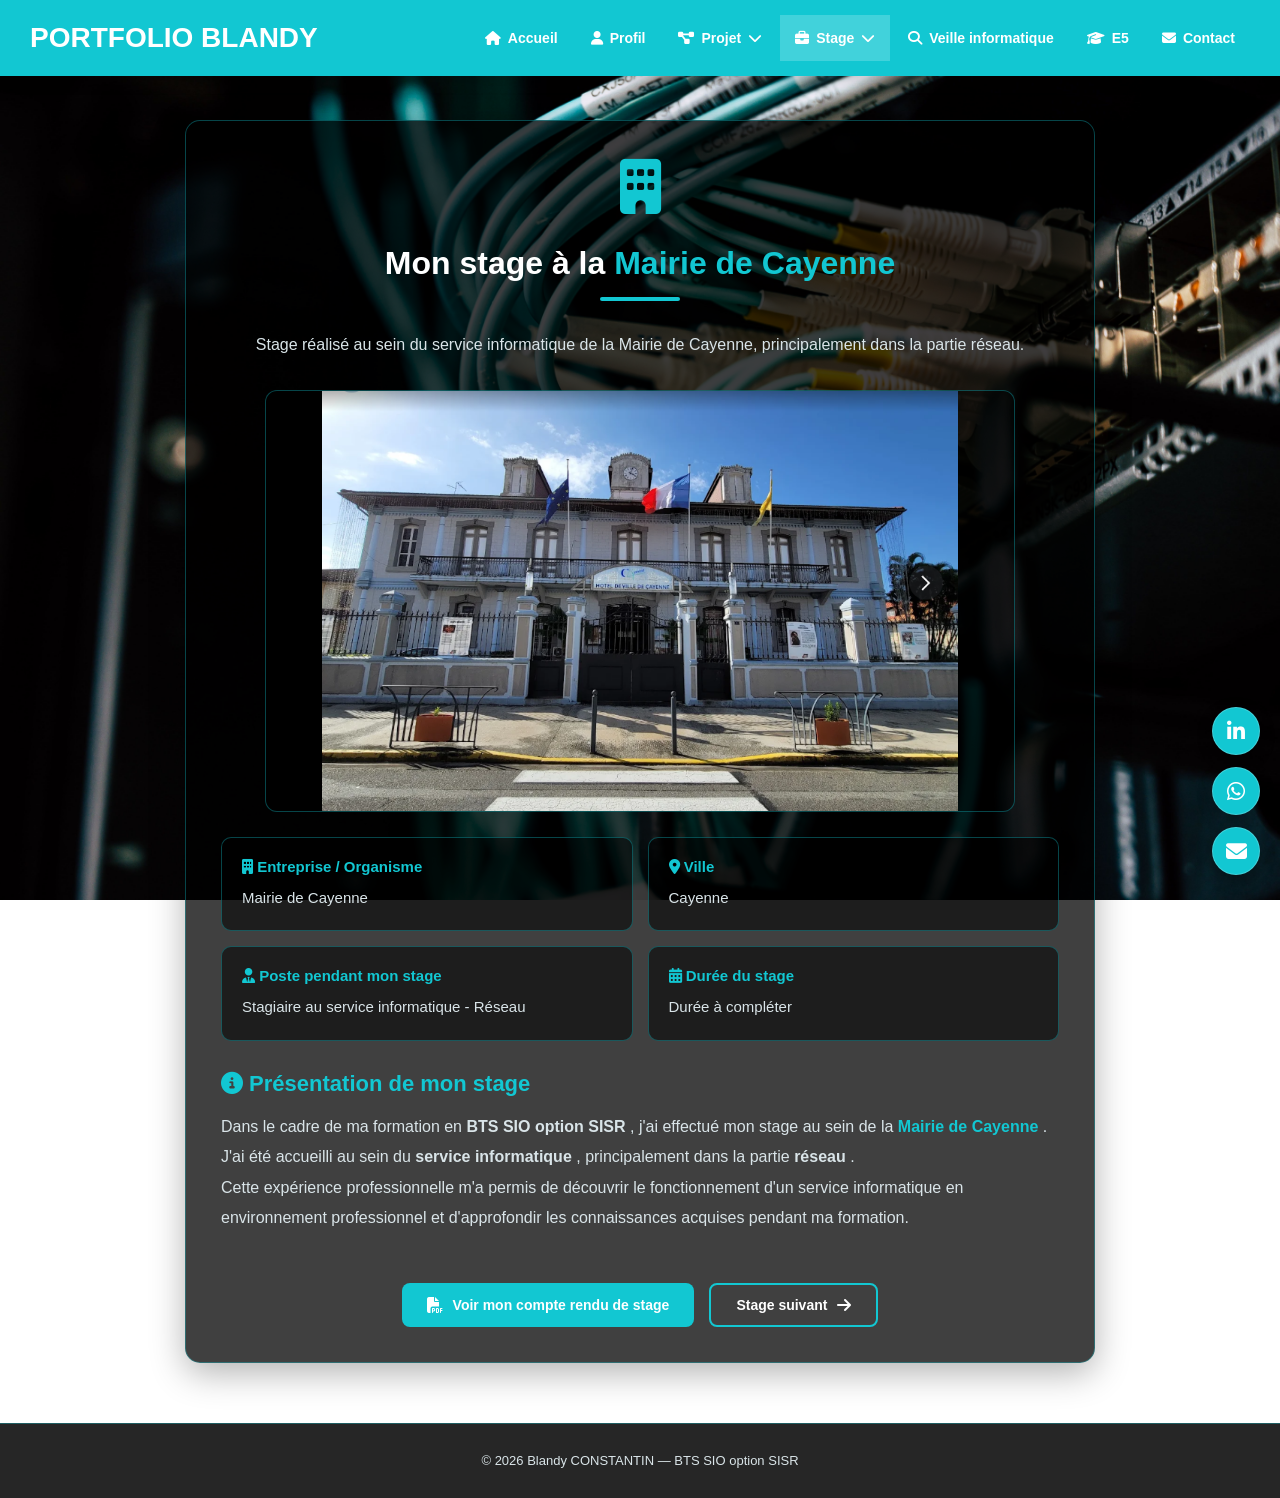
==== stage1.html @ 83ad1318 "Premier commit du portfolio" ====
<!DOCTYPE html>
<html lang="fr">

<head>

    <meta charset="UTF-8">

    <meta
        name="viewport"
        content="width=device-width, initial-scale=1.0"
    >

    <meta
        name="description"
        content="Stage 1 de Blandy CONSTANTIN - BTS SIO option SISR."
    >

    <title>
        Stage 1 | Portfolio Blandy CONSTANTIN
    </title>


    <!-- CSS PRINCIPAL -->

    <link
        rel="stylesheet"
        href="style.css"
    >


    <!-- FONT AWESOME -->

    <link
        rel="stylesheet"
        href="https://cdnjs.cloudflare.com/ajax/libs/font-awesome/6.7.2/css/all.min.css"
    >

</head>


<body>


    <!-- =====================================================
         BARRE DE NAVIGATION
    ====================================================== -->

    <nav class="navbar">


        <!-- LOGO -->

        <a
            href="index.html"
            class="logo"
        >
            PORTFOLIO BLANDY
        </a>


        <!-- MENU MOBILE -->

        <button
            class="menu-toggle"
            type="button"
            aria-label="Ouvrir le menu"
            aria-expanded="false"
        >

            <i class="fa-solid fa-bars"></i>

        </button>


        <!-- NAVIGATION -->

        <ul class="nav-links">


            <!-- ACCUEIL -->

            <li>

                <a href="index.html">

                    <i class="fa-solid fa-house"></i>

                    Accueil

                </a>

            </li>


            <!-- PROFIL -->

            <li>

                <a href="profil.html">

                    <i class="fa-solid fa-user"></i>

                    Profil

                </a>

            </li>


            <!-- =================================================
                 PROJETS
            ================================================== -->

            <li class="dropdown">

                <a
                    href="#"
                    class="dropdown-toggle"
                >

                    <i class="fa-solid fa-diagram-project"></i>

                    Projet

                    <i class="fa-solid fa-chevron-down"></i>

                </a>


                <ul class="dropdown-menu">


                    <li>

                        <a href="projet1.html">

                            <i class="fa-solid fa-server"></i>

                            Projet 1

                        </a>

                    </li>


                    <li>

                        <a href="projet2.html">

                            <i class="fa-solid fa-network-wired"></i>

                            Projet 2

                        </a>

                    </li>


                </ul>

            </li>


            <!-- =================================================
                 STAGES
            ================================================== -->

            <li class="dropdown">

                <a
                    href="#"
                    class="dropdown-toggle active"
                >

                    <i class="fa-solid fa-briefcase"></i>

                    Stage

                    <i class="fa-solid fa-chevron-down"></i>

                </a>


                <ul class="dropdown-menu">


                    <!-- STAGE 1 -->

                    <li>

                        <a
                            href="stage1.html"
                            class="active"
                        >

                            <i class="fa-solid fa-building"></i>

                            Stage 1

                        </a>

                    </li>


                    <!-- STAGE 2 -->

                    <li>

                        <a href="stage2.html">

                            <i class="fa-solid fa-building"></i>

                            Stage 2

                        </a>

                    </li>


                </ul>

            </li>


            <!-- VEILLE -->

            <li>

                <a href="veille.html">

                    <i class="fa-solid fa-magnifying-glass"></i>

                    Veille informatique

                </a>

            </li>


            <!-- E5 -->

            <li>

                <a href="e5.html">

                    <i class="fa-solid fa-graduation-cap"></i>

                    E5

                </a>

            </li>


            <!-- CONTACT -->

            <li>

                <a href="contact.html">

                    <i class="fa-solid fa-envelope"></i>

                    Contact

                </a>

            </li>


        </ul>

    </nav>



    <!-- =====================================================
         CONTENU DU STAGE 1
    ====================================================== -->

    <main class="stage-container">


        <article class="stage-card">


            <!-- =================================================
                 EN-TÊTE
            ================================================== -->

            <header class="stage-header">


                <div class="e5-icone">

                    <i class="fa-solid fa-building"></i>

                </div>


                <h1>
                    Mon stage à la

                    <span
                        class="texte-accent"
                        data-config="stage1.entreprise"
                    >
                        Mairie de Cayenne
                    </span>
                </h1>


                <div class="section-ligne"></div>


                <p data-config="stage1.description">

                    Stage réalisé au sein du service
                    informatique de la Mairie de Cayenne,
                    principalement dans la partie réseau.

                </p>


            </header>



            <!-- =================================================
                 PHOTO DE L'ENTREPRISE

                 Le chemin est défini dans config.js :
                 stage1.image
            ================================================== -->

            <div class="stage-image">

                <img
                    src="images/mairie-cayenne.png"
                    data-image="stage1.image"
                    alt="Photo de la Mairie de Cayenne"
                >

            </div>



            <!-- =================================================
                 INFORMATIONS PRINCIPALES

                 Ces informations viennent de config.js.
            ================================================== -->

            <section class="stage-informations">


                <!-- ENTREPRISE -->

                <div class="stage-info">

                    <h3>

                        <i class="fa-solid fa-building"></i>

                        Entreprise / Organisme

                    </h3>


                    <p data-config="stage1.entreprise">

                        Mairie de Cayenne

                    </p>

                </div>



                <!-- VILLE -->

                <div class="stage-info">

                    <h3>

                        <i class="fa-solid fa-location-dot"></i>

                        Ville

                    </h3>


                    <p data-config="stage1.ville">

                        Cayenne

                    </p>

                </div>



                <!-- POSTE -->

                <div class="stage-info">

                    <h3>

                        <i class="fa-solid fa-user-tie"></i>

                        Poste pendant mon stage

                    </h3>


                    <p data-config="stage1.poste">

                        Stagiaire au service informatique - Réseau

                    </p>

                </div>



                <!-- DURÉE -->

                <div class="stage-info">

                    <h3>

                        <i class="fa-solid fa-calendar-days"></i>

                        Durée du stage

                    </h3>


                    <p data-config="stage1.duree">

                        Durée à compléter

                    </p>

                </div>


            </section>



            <!-- =================================================
                 PRÉSENTATION DU STAGE
            ================================================== -->

            <section class="stage-description">


                <h2>

                    <i class="fa-solid fa-circle-info"></i>

                    Présentation de mon stage

                </h2>


                <p>

                    Dans le cadre de ma formation en

                    <strong>
                        BTS SIO option SISR
                    </strong>,

                    j'ai effectué mon stage au sein de la

                    <strong class="texte-accent">
                        Mairie de Cayenne
                    </strong>.

                </p>


                <p>

                    J'ai été accueilli au sein du

                    <strong>
                        service informatique
                    </strong>,

                    principalement dans la partie

                    <strong>
                        réseau
                    </strong>.

                </p>


                <p>

                    Cette expérience professionnelle
                    m'a permis de découvrir le
                    fonctionnement d'un service informatique
                    en environnement professionnel et
                    d'approfondir les connaissances
                    acquises pendant ma formation.

                </p>


            </section>



            <!-- =================================================
                 BOUTONS
            ================================================== -->

            <div class="stage-actions">


                <!-- COMPTE RENDU -->

                <a
                    href="documents/rapport_stage1.pdf"
                    data-link="stage1.rapport"
                    class="btn"
                    target="_blank"
                    rel="noopener noreferrer"
                >

                    <i class="fa-solid fa-file-pdf"></i>

                    Voir mon compte rendu de stage

                </a>


                <!-- STAGE SUIVANT -->

                <a
                    href="stage2.html"
                    class="btn btn-secondaire"
                >

                    Stage suivant

                    <i class="fa-solid fa-arrow-right"></i>

                </a>


            </div>


        </article>


    </main>



    <!-- =====================================================
         ICÔNES FLOTTANTES
    ====================================================== -->

    <div class="icones-flottantes">


        <!-- LINKEDIN -->

        <a
            href="#"
            class="icone-flottante"
            data-linkedin
            target="_blank"
            rel="noopener noreferrer"
            aria-label="Mon profil LinkedIn"
            title="LinkedIn"
        >

            <i class="fa-brands fa-linkedin-in"></i>

        </a>


        <!-- WHATSAPP -->

        <a
            href="#"
            class="icone-flottante"
            data-whatsapp
            target="_blank"
            rel="noopener noreferrer"
            aria-label="Me contacter sur WhatsApp"
            title="WhatsApp"
        >

            <i class="fa-brands fa-whatsapp"></i>

        </a>


        <!-- EMAIL -->

        <a
            href="#"
            class="icone-flottante"
            data-email-link
            aria-label="M'envoyer un e-mail"
            title="E-mail"
        >

            <i class="fa-solid fa-envelope"></i>

        </a>


    </div>



    <!-- =====================================================
         PIED DE PAGE
    ====================================================== -->

    <footer class="footer">

        <p>

            ©

            <span class="annee-actuelle"></span>

            Blandy CONSTANTIN
            —
            BTS SIO option SISR

        </p>

    </footer>



    <!-- =====================================================
         JAVASCRIPT
    ====================================================== -->

    <script src="config.js"></script>

    <script src="script.js"></script>


</body>

</html>
---- style.css ----
/* ==========================================================
   PORTFOLIO BLANDY CONSTANTIN
   BTS SIO - OPTION SISR

   Feuille de style commune à toutes les pages.

   IMPORTANT :
   - Image de fond d'origine conservée
   - Couleur turquoise d'origine conservée
   - Présentation identique pour les deux projets
   - Présentation identique pour les deux stages
========================================================== */


/* ==========================================================
   1. VARIABLES GLOBALES
========================================================== */

:root {
    --couleur-principale: #12c7d2;
    --couleur-principale-hover: #0daab4;

    --couleur-texte: #ffffff;
    --couleur-texte-secondaire: #d9e4e8;

    --fond-carte: rgba(0, 0, 0, 0.75);
    --fond-carte-secondaire: rgba(0, 0, 0, 0.55);

    --bordure: rgba(18, 199, 210, 0.35);

    --rayon: 15px;
    --rayon-bouton: 8px;

    --largeur-contenu: 1100px;

    --hauteur-navbar: 75px;

    --transition: 0.3s ease;
}


/* ==========================================================
   2. RESET ET CONFIGURATION GÉNÉRALE
========================================================== */

* {
    margin: 0;
    padding: 0;
    box-sizing: border-box;
    font-family: Arial, sans-serif;
}

html {
    scroll-behavior: smooth;
}

body {
    background: url("images/fond.jpg")
                no-repeat center center fixed;

    background-size: cover;

    color: var(--couleur-texte);

    min-height: 100vh;

    overflow-x: hidden;
}

a {
    color: inherit;
    text-decoration: none;
}

img {
    max-width: 100%;
    height: auto;
}

button,
input,
textarea {
    font: inherit;
}

button {
    cursor: pointer;
}

::selection {
    background: var(--couleur-principale);
    color: white;
}


/* ==========================================================
   3. BARRE DE NAVIGATION
========================================================== */

.navbar {
    position: fixed;

    top: 0;
    left: 0;

    width: 100%;
    min-height: var(--hauteur-navbar);

    background: var(--couleur-principale);

    display: flex;
    justify-content: space-between;
    align-items: center;

    padding: 15px 30px;

    z-index: 1000;

    box-shadow: 0 3px 15px rgba(0, 0, 0, 0.2);
}

.logo {
    font-size: 28px;
    font-weight: bold;

    color: white;

    white-space: nowrap;
}

.nav-links {
    list-style: none;

    display: flex;
    align-items: center;

    gap: 3px;
}

.nav-links li {
    position: relative;
}

.nav-links li a {
    color: white;

    text-decoration: none;

    padding: 15px;

    display: flex;
    align-items: center;

    gap: 7px;

    font-weight: bold;
    font-size: 14px;

    transition: background var(--transition);
}

.nav-links li a:hover,
.nav-links li a.active {
    background: rgba(255, 255, 255, 0.2);
}


/* ==========================================================
   4. MENUS DÉROULANTS
========================================================== */

.dropdown-menu {
    display: none;

    position: absolute;

    top: 100%;
    left: 0;

    background: var(--couleur-principale);

    min-width: 180px;

    list-style: none;

    box-shadow: 0 8px 20px rgba(0, 0, 0, 0.25);

    z-index: 1001;
}

.dropdown:hover .dropdown-menu,
.dropdown:focus-within .dropdown-menu,
.dropdown.open .dropdown-menu {
    display: block;
}

.dropdown-menu li {
    width: 100%;
}

.dropdown-menu li a {
    display: block;

    padding: 13px 18px;

    font-size: 14px;
}

.dropdown-menu li a:hover {
    background: rgba(255, 255, 255, 0.2);
}


/* ==========================================================
   5. MENU MOBILE
========================================================== */

.menu-toggle {
    display: none;

    background: transparent;
    border: none;

    color: white;

    font-size: 28px;

    padding: 5px;
}


/* ==========================================================
   6. CONTENEUR PRINCIPAL
========================================================== */

.container {
    display: flex;

    justify-content: center;
    align-items: center;

    min-height: 100vh;

    padding: 120px 20px 50px;
}

.page-container {
    width: 100%;
    max-width: var(--largeur-contenu);

    margin: auto;

    padding: 120px 20px 60px;
}


/* ==========================================================
   7. CARTES GÉNÉRALES
========================================================== */

.card {
    background: var(--fond-carte);

    padding: 40px;

    border-radius: var(--rayon);

    width: 80%;
    max-width: 800px;

    text-align: center;

    border: 1px solid var(--bordure);

    box-shadow: 0 10px 35px rgba(0, 0, 0, 0.3);

    animation: apparition 0.6s ease;
}

.card h1,
.card h2 {
    margin-bottom: 20px;
}

.card h1 {
    font-size: 32px;
}

.card h2 {
    font-size: 26px;
}

.card p {
    margin-bottom: 15px;

    line-height: 1.8;

    color: var(--couleur-texte-secondaire);
}


/* ==========================================================
   8. BOUTONS
========================================================== */

.btn {
    display: inline-flex;

    align-items: center;
    justify-content: center;

    gap: 10px;

    margin-top: 20px;

    padding: 12px 25px;

    background: var(--couleur-principale);

    color: white;

    border: none;

    border-radius: var(--rayon-bouton);

    font-weight: bold;
    font-size: 14px;

    text-decoration: none;

    transition: all var(--transition);
}

.btn:hover {
    background: var(--couleur-principale-hover);

    transform: translateY(-3px);

    box-shadow: 0 5px 20px rgba(18, 199, 210, 0.35);
}

.btn:active {
    transform: translateY(0);
}

.btn-secondaire {
    background: transparent;

    border: 2px solid var(--couleur-principale);
}

.btn-secondaire:hover {
    background: var(--couleur-principale);
}

.btn i {
    font-size: 16px;
}


/* ==========================================================
   9. TITRES ET SECTIONS
========================================================== */

.section-titre {
    text-align: center;

    font-size: 32px;

    margin-bottom: 15px;
}

.section-description {
    text-align: center;

    color: var(--couleur-texte-secondaire);

    line-height: 1.8;

    margin-bottom: 35px;
}

.texte-accent {
    color: var(--couleur-principale);
}

.section-ligne {
    width: 80px;
    height: 4px;

    background: var(--couleur-principale);

    margin: 15px auto 30px;

    border-radius: 10px;
}


/* ==========================================================
   10. PAGE D'ACCUEIL
========================================================== */

.accueil {
    min-height: 100vh;

    display: flex;
    justify-content: center;
    align-items: center;

    padding: 120px 20px 60px;
}

.accueil-contenu {
    width: 100%;
    max-width: 850px;

    background: var(--fond-carte);

    border: 1px solid var(--bordure);

    border-radius: var(--rayon);

    padding: 50px 35px;

    text-align: center;

    box-shadow: 0 10px 35px rgba(0, 0, 0, 0.3);

    animation: apparition 0.8s ease;
}

.accueil-contenu h1 {
    font-size: 40px;

    margin-bottom: 20px;
}

.accueil-contenu h2 {
    font-size: 23px;

    color: var(--couleur-principale);

    margin-bottom: 20px;
}

.accueil-contenu p {
    font-size: 16px;

    line-height: 1.9;

    color: var(--couleur-texte-secondaire);
}

.accueil-boutons {
    display: flex;

    justify-content: center;

    flex-wrap: wrap;

    gap: 15px;

    margin-top: 15px;
}


/* ==========================================================
   11. PAGE PROFIL
========================================================== */

.profil-contenu {
    max-width: 850px;

    margin: auto;

    background: var(--fond-carte);

    border: 1px solid var(--bordure);

    border-radius: var(--rayon);

    padding: 45px;

    text-align: center;

    box-shadow: 0 10px 35px rgba(0, 0, 0, 0.3);
}

.profil-contenu h1 {
    font-size: 34px;

    margin-bottom: 15px;
}

.profil-formation {
    color: var(--couleur-principale);

    font-size: 19px;

    font-weight: bold;

    margin-bottom: 20px;
}

.profil-description {
    line-height: 1.9;

    color: var(--couleur-texte-secondaire);

    margin-bottom: 20px;
}

.profil-competences {
    display: flex;

    justify-content: center;

    flex-wrap: wrap;

    gap: 12px;

    margin-top: 25px;
}

.competence {
    padding: 10px 15px;

    background: rgba(18, 199, 210, 0.12);

    border: 1px solid var(--bordure);

    border-radius: 25px;

    font-size: 14px;
}


/* ==========================================================
   12. PROJETS - STYLE COMMUN

   Ce style est utilisé par :
   - projet1.html
   - projet2.html

   Les deux projets auront la même présentation.
========================================================== */

.projet-container {
    width: 100%;
    max-width: 950px;

    margin: auto;

    padding: 120px 20px 60px;
}

.projet-card {
    background: var(--fond-carte);

    border: 1px solid var(--bordure);

    border-radius: var(--rayon);

    padding: 35px;

    box-shadow: 0 10px 35px rgba(0, 0, 0, 0.3);

    animation: apparition 0.6s ease;
}

.projet-header {
    text-align: center;

    margin-bottom: 30px;
}

.projet-header h1 {
    font-size: 32px;

    margin-bottom: 15px;
}

.projet-header p {
    color: var(--couleur-texte-secondaire);

    line-height: 1.8;
}

.projet-image {
    width: 100%;
    max-width: 750px;

    margin: 25px auto;

    border-radius: 12px;

    overflow: hidden;

    border: 1px solid var(--bordure);

    background: rgba(0, 0, 0, 0.35);
}

.projet-image img {
    display: block;

    width: 100%;
    height: auto;

    max-height: 420px;

    object-fit: contain;
}

.projet-informations {
    margin-top: 25px;
}

.projet-informations h2 {
    color: var(--couleur-principale);

    font-size: 22px;

    margin-bottom: 15px;
}

.projet-informations p {
    color: var(--couleur-texte-secondaire);

    line-height: 1.9;

    margin-bottom: 15px;
}

.projet-technologies {
    display: flex;

    flex-wrap: wrap;

    gap: 10px;

    margin-top: 15px;
}

.technologie {
    padding: 8px 15px;

    background: rgba(18, 199, 210, 0.15);

    border: 1px solid var(--bordure);

    border-radius: 20px;

    font-size: 13px;
}

.projet-actions {
    display: flex;

    justify-content: center;

    flex-wrap: wrap;

    gap: 15px;

    margin-top: 30px;
}


/* ==========================================================
   13. STAGES - STYLE COMMUN

   Ce style est utilisé par :
   - stage1.html
   - stage2.html

   Les deux stages auront la même présentation.
========================================================== */

.stage-container {
    width: 100%;
    max-width: 950px;

    margin: auto;

    padding: 120px 20px 60px;
}

.stage-card {
    background: var(--fond-carte);

    border: 1px solid var(--bordure);

    border-radius: var(--rayon);

    padding: 35px;

    box-shadow: 0 10px 35px rgba(0, 0, 0, 0.3);

    animation: apparition 0.6s ease;
}

.stage-header {
    text-align: center;

    margin-bottom: 30px;
}

.stage-header h1 {
    font-size: 32px;

    margin-bottom: 15px;
}

.stage-header p {
    color: var(--couleur-texte-secondaire);

    line-height: 1.8;
}

.stage-image {
    width: 100%;
    max-width: 750px;

    margin: 25px auto;

    border-radius: 12px;

    overflow: hidden;

    border: 1px solid var(--bordure);

    background: rgba(0, 0, 0, 0.35);
}

.stage-image img {
    display: block;

    width: 100%;
    height: auto;

    max-height: 420px;

    object-fit: contain;
}

.stage-informations {
    display: grid;

    grid-template-columns: repeat(2, 1fr);

    gap: 15px;

    margin-top: 25px;
}

.stage-info {
    background: var(--fond-carte-secondaire);

    border: 1px solid var(--bordure);

    border-radius: 10px;

    padding: 20px;
}

.stage-info h3 {
    color: var(--couleur-principale);

    font-size: 15px;

    margin-bottom: 10px;
}

.stage-info p {
    color: var(--couleur-texte-secondaire);

    font-size: 15px;

    line-height: 1.7;
}

.stage-description {
    margin-top: 30px;
}

.stage-description h2 {
    color: var(--couleur-principale);

    font-size: 22px;

    margin-bottom: 15px;
}

.stage-description p {
    color: var(--couleur-texte-secondaire);

    line-height: 1.9;
}

.stage-actions {
    display: flex;

    justify-content: center;

    flex-wrap: wrap;

    gap: 15px;

    margin-top: 30px;
}


/* ==========================================================
   14. VEILLE INFORMATIQUE
========================================================== */

.veille-container {
    width: 100%;
    max-width: 950px;

    margin: auto;

    padding: 120px 20px 60px;
}

.veille-card {
    background: var(--fond-carte);

    border: 1px solid var(--bordure);

    border-radius: var(--rayon);

    padding: 35px;

    margin-bottom: 25px;

    box-shadow: 0 10px 35px rgba(0, 0, 0, 0.3);
}

.veille-card h1,
.veille-card h2 {
    margin-bottom: 20px;
}

.veille-card h2 {
    color: var(--couleur-principale);
}

.veille-card p {
    line-height: 1.9;

    color: var(--couleur-texte-secondaire);

    margin-bottom: 15px;
}

.veille-lien {
    color: var(--couleur-principale);

    text-decoration: underline;
}

.veille-lien:hover {
    color: white;
}


/* ==========================================================
   15. ÉPREUVE E5
========================================================== */

.e5-container {
    width: 100%;
    max-width: 850px;

    margin: auto;

    padding: 120px 20px 60px;
}

.e5-card {
    background: var(--fond-carte);

    border: 1px solid var(--bordure);

    border-radius: var(--rayon);

    padding: 45px;

    text-align: center;

    box-shadow: 0 10px 35px rgba(0, 0, 0, 0.3);
}

.e5-card h1 {
    font-size: 30px;

    margin-bottom: 20px;
}

.e5-card p {
    line-height: 1.9;

    color: var(--couleur-texte-secondaire);
}

.e5-icone {
    font-size: 55px;

    color: var(--couleur-principale);

    margin-bottom: 25px;
}


/* ==========================================================
   16. PAGE CONTACT
========================================================== */

.contact-container {
    width: 100%;
    max-width: 900px;

    margin: auto;

    padding: 120px 20px 60px;
}

.contact-card {
    background: var(--fond-carte);

    border: 1px solid var(--bordure);

    border-radius: var(--rayon);

    padding: 40px;

    box-shadow: 0 10px 35px rgba(0, 0, 0, 0.3);
}

.contact-card h1 {
    text-align: center;

    font-size: 32px;

    margin-bottom: 20px;
}

.contact-description {
    text-align: center;

    color: var(--couleur-texte-secondaire);

    line-height: 1.8;

    margin-bottom: 30px;
}

.contact-informations {
    display: grid;

    grid-template-columns: repeat(3, 1fr);

    gap: 15px;

    margin-bottom: 30px;
}

.contact-info {
    background: var(--fond-carte-secondaire);

    border: 1px solid var(--bordure);

    border-radius: 12px;

    padding: 25px 15px;

    text-align: center;

    transition: transform var(--transition);
}

.contact-info:hover {
    transform: translateY(-5px);
}

.contact-info i {
    font-size: 30px;

    color: var(--couleur-principale);

    margin-bottom: 15px;
}

.contact-info h3 {
    font-size: 16px;

    margin-bottom: 12px;
}

.contact-info a,
.contact-info p {
    color: var(--couleur-texte-secondaire);

    font-size: 13px;

    overflow-wrap: anywhere;

    line-height: 1.7;
}

.contact-info a:hover {
    color: var(--couleur-principale);
}


/* ==========================================================
   17. FORMULAIRE DE CONTACT
========================================================== */

.contact-form {
    margin-top: 30px;
}

.form-group {
    margin-bottom: 20px;
}

.form-group label {
    display: block;

    margin-bottom: 8px;

    font-weight: bold;
}

.form-group input,
.form-group textarea {
    width: 100%;

    padding: 13px 15px;

    background: rgba(255, 255, 255, 0.08);

    border: 1px solid var(--bordure);

    border-radius: 8px;

    color: white;

    outline: none;

    transition: border-color var(--transition);
}

.form-group input:focus,
.form-group textarea:focus {
    border-color: var(--couleur-principale);
}

.form-group input::placeholder,
.form-group textarea::placeholder {
    color: #b8c7cc;
}

.form-group textarea {
    min-height: 140px;

    resize: vertical;
}

.form-actions {
    text-align: center;
}


/* ==========================================================
   18. ICÔNES FLOTTANTES
========================================================== */

.icones-flottantes {
    position: fixed;

    right: 20px;
    bottom: 25px;

    display: flex;

    flex-direction: column;

    gap: 12px;

    z-index: 900;
}

.icone-flottante {
    width: 48px;
    height: 48px;

    display: flex;

    justify-content: center;
    align-items: center;

    background: var(--couleur-principale);

    color: white;

    border-radius: 50%;

    font-size: 21px;

    border: 1px solid rgba(255, 255, 255, 0.2);

    box-shadow: 0 5px 15px rgba(0, 0, 0, 0.3);

    transition: all var(--transition);
}

.icone-flottante:hover {
    transform: translateY(-5px) scale(1.08);

    background: var(--couleur-principale-hover);
}


/* ==========================================================
   19. PIED DE PAGE
========================================================== */

.footer {
    width: 100%;

    background: rgba(0, 0, 0, 0.85);

    border-top: 1px solid var(--bordure);

    padding: 25px 20px;

    text-align: center;
}

.footer p {
    color: var(--couleur-texte-secondaire);

    font-size: 13px;

    line-height: 1.8;
}

.footer a {
    color: var(--couleur-principale);
}

.footer a:hover {
    text-decoration: underline;
}


/* ==========================================================
   20. ANIMATIONS
========================================================== */

@keyframes apparition {
    from {
        opacity: 0;
        transform: translateY(20px);
    }

    to {
        opacity: 1;
        transform: translateY(0);
    }
}

@keyframes flottement {
    0% {
        transform: translateY(0);
    }

    50% {
        transform: translateY(-8px);
    }

    100% {
        transform: translateY(0);
    }
}

.animation-flottante {
    animation: flottement 3s ease-in-out infinite;
}


/* ==========================================================
   21. RESPONSIVE - TABLETTES
========================================================== */

@media screen and (max-width: 992px) {

    .navbar {
        padding: 15px 20px;
    }

    .logo {
        font-size: 23px;
    }

    .nav-links li a {
        padding: 12px 9px;

        font-size: 12px;
    }

    .card {
        width: 90%;
    }

    .contact-informations {
        grid-template-columns: repeat(2, 1fr);
    }

    .accueil-contenu h1 {
        font-size: 34px;
    }
}


/* ==========================================================
   22. RESPONSIVE - MOBILES
========================================================== */

@media screen and (max-width: 768px) {

    :root {
        --hauteur-navbar: 70px;
    }

    body {
        background-attachment: scroll;
    }

    .navbar {
        padding: 15px 20px;
    }

    .logo {
        font-size: 21px;
    }

    .menu-toggle {
        display: block;
    }

    .nav-links {
        display: none;

        position: absolute;

        top: 100%;
        left: 0;

        width: 100%;

        background: var(--couleur-principale);

        flex-direction: column;

        align-items: stretch;

        padding: 10px 0;

        box-shadow: 0 10px 20px rgba(0, 0, 0, 0.2);

        max-height: calc(100vh - 70px);

        overflow-y: auto;
    }

    .nav-links.active {
        display: flex;
    }

    .nav-links li {
        width: 100%;
    }

    .nav-links li a {
        padding: 14px 25px;

        font-size: 14px;
    }

    .dropdown-menu {
        position: static;

        width: 100%;

        box-shadow: none;

        background: rgba(0, 0, 0, 0.12);
    }

    .dropdown-menu li a {
        padding-left: 45px;
    }

    .container {
        padding: 105px 15px 40px;
    }

    .page-container,
    .projet-container,
    .stage-container,
    .veille-container,
    .e5-container,
    .contact-container {
        padding: 105px 15px 40px;
    }

    .card {
        width: 100%;

        padding: 30px 20px;
    }

    .card h1 {
        font-size: 27px;
    }

    .accueil {
        padding: 105px 15px 40px;
    }

    .accueil-contenu {
        padding: 35px 20px;
    }

    .accueil-contenu h1 {
        font-size: 29px;
    }

    .accueil-contenu h2 {
        font-size: 19px;
    }

    .profil-contenu {
        padding: 30px 20px;
    }

    .profil-contenu h1 {
        font-size: 28px;
    }

    .projet-card,
    .stage-card,
    .veille-card,
    .e5-card,
    .contact-card {
        padding: 25px 20px;
    }

    .projet-header h1,
    .stage-header h1 {
        font-size: 27px;
    }

    .stage-informations {
        grid-template-columns: 1fr;
    }

    .contact-informations {
        grid-template-columns: 1fr;
    }

    .projet-image img,
    .stage-image img {
        max-height: 300px;
    }

    .icones-flottantes {
        right: 12px;
        bottom: 15px;
    }

    .icone-flottante {
        width: 42px;
        height: 42px;

        font-size: 18px;
    }
}


/* ==========================================================
   23. PETITS ÉCRANS
========================================================== */

@media screen and (max-width: 480px) {

    .logo {
        font-size: 18px;
    }

    .accueil-contenu h1 {
        font-size: 25px;
    }

    .accueil-contenu h2 {
        font-size: 17px;
    }

    .section-titre {
        font-size: 26px;
    }

    .projet-header h1,
    .stage-header h1 {
        font-size: 24px;
    }

    .btn {
        padding: 11px 18px;

        font-size: 13px;
    }

    .accueil-boutons,
    .projet-actions,
    .stage-actions {
        flex-direction: column;

        align-items: stretch;
    }

    .accueil-boutons .btn,
    .projet-actions .btn,
    .stage-actions .btn {
        width: 100%;
    }
}


/* ==========================================================
   24. ACCESSIBILITÉ
========================================================== */

:focus-visible {
    outline: 3px solid var(--couleur-principale);

    outline-offset: 3px;
}

@media (prefers-reduced-motion: reduce) {

    *,
    *::before,
    *::after {
        animation-duration: 0.01ms !important;

        transition-duration: 0.01ms !important;

        scroll-behavior: auto !important;
    }
}
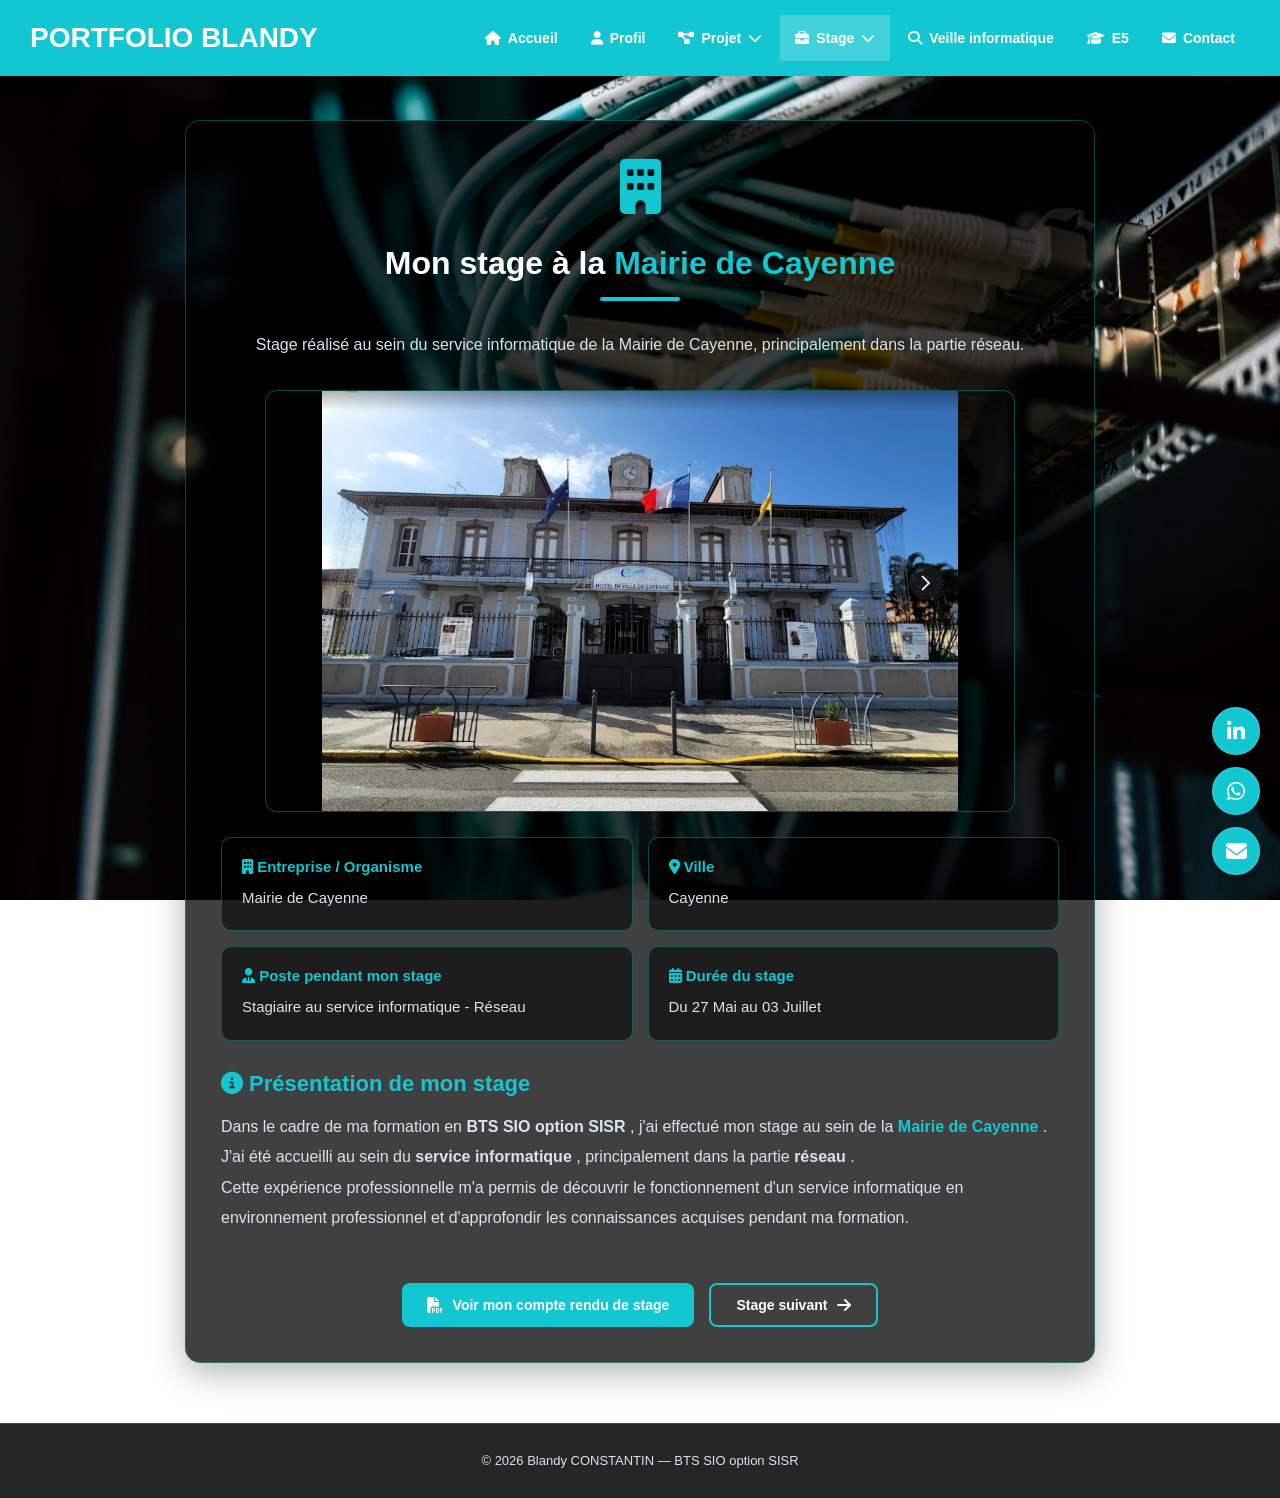
==== commit 19c6a1ed: "Correction du stage1 et config.js" ====
--- a/stage1.html
+++ b/stage1.html
@@ -437,7 +437,7 @@
 
                     <p data-config="stage1.duree">
 
-                        Durée à compléter
+                        Du 27 Mai au 03 Juillet
 
                     </p>
 
